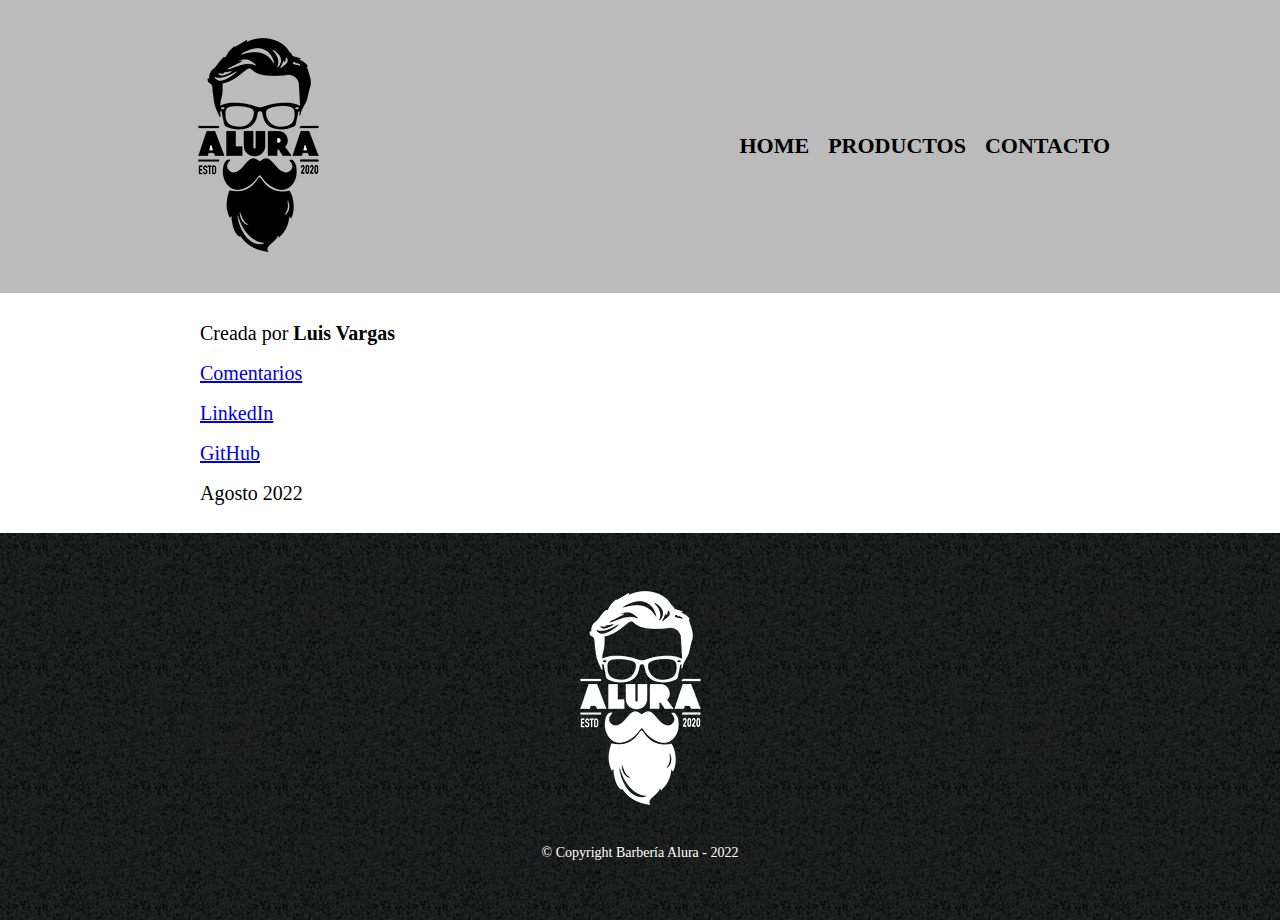
==== contacto.html @ ffdf5bf4 "Barbería Alura" ====
<!DOCTYPE html>
<html lang="en">
<head>
    <meta charset="UTF-8">
    <meta http-equiv="X-UA-Compatible" content="IE=edge">
    <meta name="viewport" content="width=device-width, initial-scale=1.0">
    <title>Contacto - Barbería Alura</title>
    <link rel="stylesheet" href="reset.css">
    <link rel="stylesheet" href="estilos.css">
</head>
<body>
    <header>
        <div class = "caja">
            <h1><img src="img/logo.png" alt="logo"></h1>
            <nav>
                <ul>
                    <li><a href="index.html">Home</a></li>
                    <li><a href="productos.html">Productos</a></li>
                    <li><a href="contacto.html">Contacto</a></li>
                </ul>
            </nav>
        </div>
    </header>

    <main>
        <div class="caja">
            <div class="contacto">
                <h1>Creada por <strong>Luis Vargas</strong></h1>
                <a href="mailto:pilotoasado@outlook.com">Comentarios</a>
                <br>
                <a href="https://www.linkedin.com/in/dev-luis-vargas/">LinkedIn</a>
                <br>
                <a href="https://github.com/vargas-luis/barberia-alura">GitHub</a>
                <br>    
                <p>Agosto 2022</p>
            </div>
        </div>
    </main>

    <footer>
        <div class="pie">
            <img src="/img/logo-blanco.png">
            <p class="copyright">&copy Copyright Barbería Alura - 2022</p>
        </div>
    </footer>
    
</body>
</html>
---- estilos.css ----
header{
    background-color: #BBBBBB;
    padding: 20px 0px;
}

.caja {
    width: 940px;
    position: relative;
    margin: 0 auto;
}

nav{
    position: absolute;
    top: 115px;
    right: 0;
}

nav li{
    display: inline;
    margin: 0 0 0 15px;
}

nav a{
    text-transform: uppercase;
    color: #000000;
    font-weight: bold;
    font-size: 22px;
    text-decoration:none;
}

nav a:hover{
    color: #c78c19;
    text-decoration: underline;
}

footer {
    background: url(img/bg.jpg);
    text-align: center;
    padding: 40px;
}

.copyright {
    color: white;
    font-size: 14px;
    margin: 20px;
}

main{
    padding: 20px 0px;
}

.titulo-principal{
    padding-left: 30px;
    font-size: 30px;
    font-weight: bold;
}

#banner{
    width:100%;
    border-radius: 10px;
    margin: 20px 0px;
}


.titulo-centralizado{
    text-align: center;
    font-size: 25px;
    font-weight: bold;    
}

.principal p{
    text-align: justify;
    line-height: 1.5;
}

#mision strong{
    color:red;
}

#mision{
    font-size: 20px;
    font-style: italic;
}


.diferenciales{
    padding: 30px;
    position: relative;
    display: inline-block;
}

.items{
    font-style: italic;
    line-height: 1.5;
}

.diferenciales ul{
    display: inline-block;
    vertical-align: top;
    width: 25%;
    margin: 0% 15%;
}

.imagenDiferenciales {
    width: 40%;
    /* margin-left: 15%; */
    border-radius: 10px;
}

.contacto{
    padding-left: 30px;
    font-size: 20px;
    line-height: 2;
}

.contacto strong{
    font-weight: bold;
}
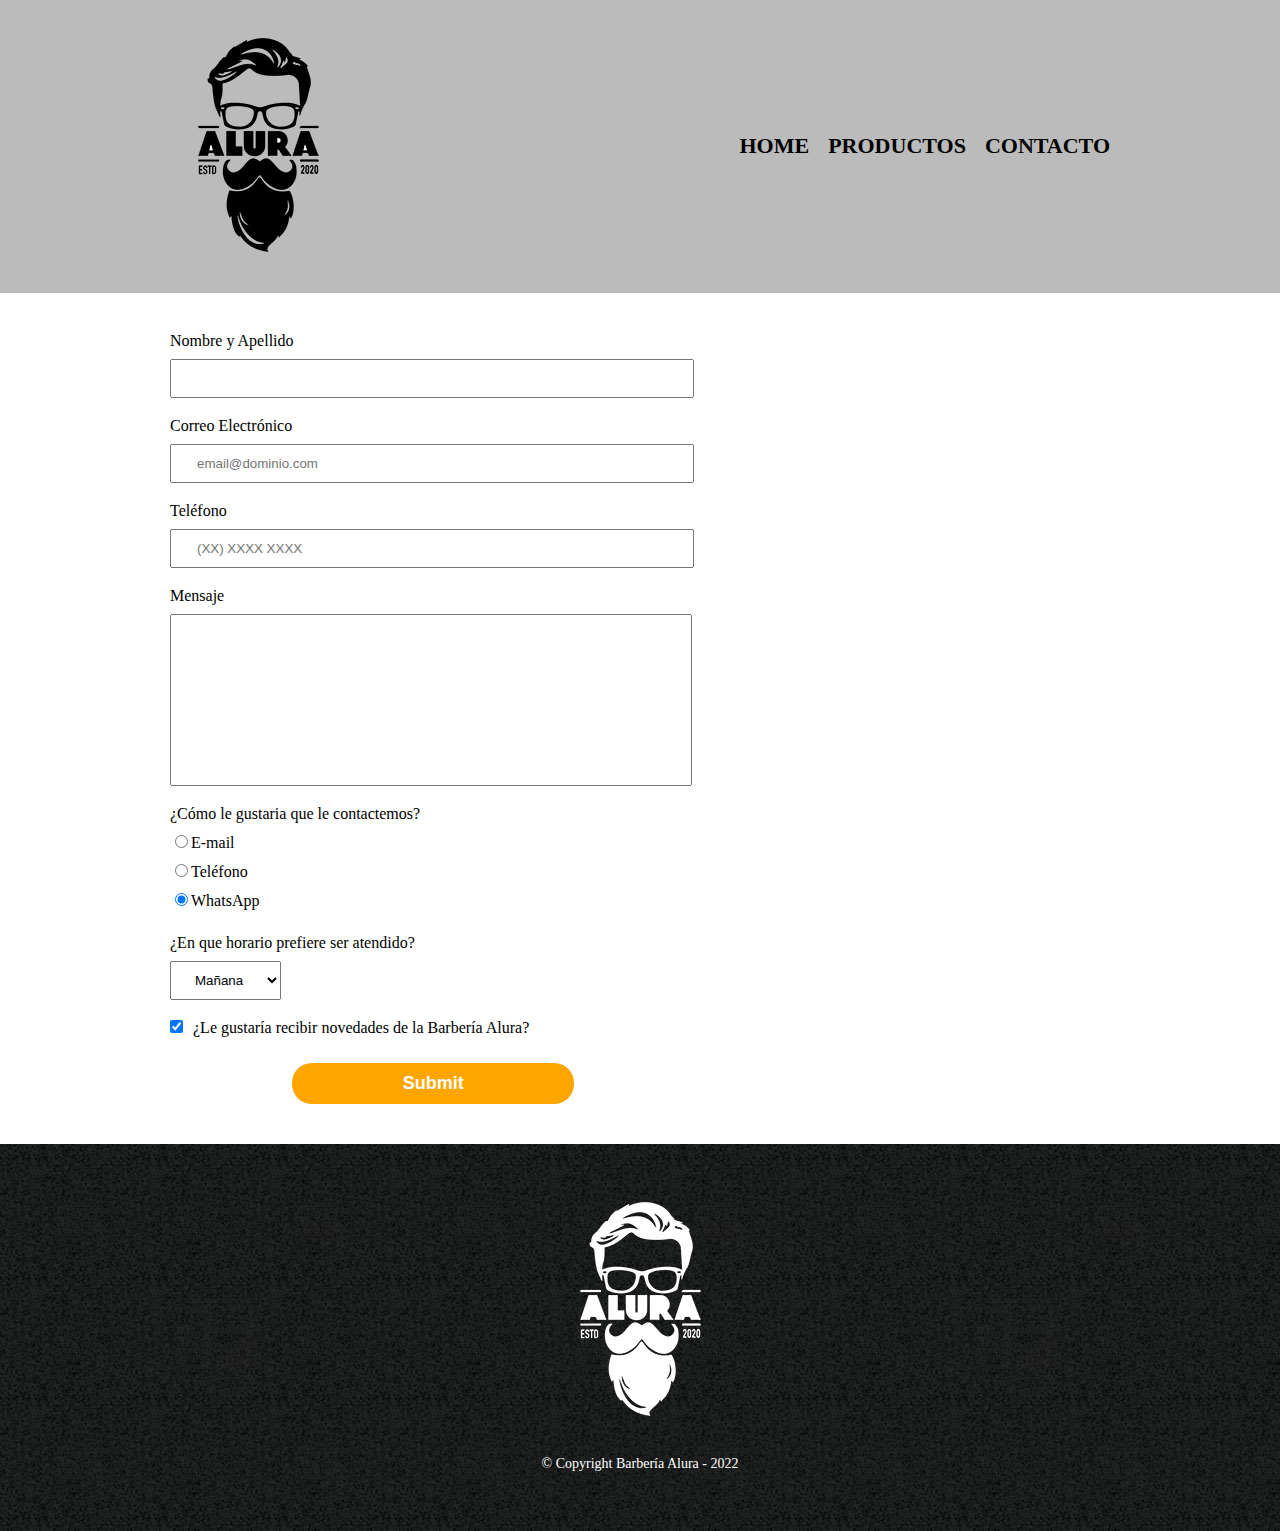
==== commit d47c8b4c: "Barbería Alura" ====
--- a/contacto.html
+++ b/contacto.html
@@ -6,12 +6,12 @@
     <meta name="viewport" content="width=device-width, initial-scale=1.0">
     <title>Contacto - Barbería Alura</title>
     <link rel="stylesheet" href="reset.css">
-    <link rel="stylesheet" href="estilos.css">
+    <link rel="stylesheet" href="estilos-contacto.css">
 </head>
 <body>
     <header>
         <div class = "caja">
-            <h1><img src="img/logo.png" alt="logo"></h1>
+            <h1><img src="img/logo.png" alt="Logo Barbería Alura"></h1>
             <nav>
                 <ul>
                     <li><a href="index.html">Home</a></li>
@@ -23,23 +23,51 @@
     </header>
 
     <main>
-        <div class="caja">
-            <div class="contacto">
-                <h1>Creada por <strong>Luis Vargas</strong></h1>
-                <a href="mailto:pilotoasado@outlook.com">Comentarios</a>
-                <br>
-                <a href="https://www.linkedin.com/in/dev-luis-vargas/">LinkedIn</a>
-                <br>
-                <a href="https://github.com/vargas-luis/barberia-alura">GitHub</a>
-                <br>    
-                <p>Agosto 2022</p>
-            </div>
-        </div>
+        <form>
+            <label for="nombreapellido">Nombre y Apellido</label>
+            <input type="text" id="nombreapellido" class="input-patron" required>
+            
+            <label for="correoelectronico">Correo Electrónico</label>
+            <input type="email" id="correoelectronico" class="input-patron" required placeholder="email@dominio.com">
+            
+            <label for="telefono">Teléfono</label>
+            <input type="tel" id="telefono" class="input-patron" required placeholder="(XX) XXXX XXXX">
+
+            <label for="mensaje" id="mensaje">Mensaje</label>
+            <textarea name="caja-mensaje" id="caja-mensaje" rows="10" class="input-patron" required></textarea>
+
+            <fieldset>
+                <legend>¿Cómo le gustaria que le contactemos?</legend>
+                
+                <label for="radio-email">
+                <input type="radio" name="contacto" value="email" id="radio-email">E-mail</label>
+                
+                <label for="radio-telefono">
+                <input type="radio" name="contacto" value="telefono" id="radio-telefono">Teléfono</label> 
+                
+                <label for="radio-whatsapp">
+                <input type="radio" name="contacto" value="whatsapp" id="radio-whatsapp" checked>WhatsApp</label>
+            </fieldset>
+
+            <br>
+
+            <fieldset>
+                <legend>¿En que horario prefiere ser atendido?</legend>
+                <select name="selector" id="selector">
+                    <option>Mañana</option>
+                    <option>Tarde</option>
+                    <option>Noche</option>
+                </select>
+            </fieldset>
+
+            <label><input type="checkbox" class="checkbox" checked>¿Le gustaría recibir novedades de la Barbería Alura?</label>
+            <input type="submit" id="submit">
+        </form>
     </main>
 
     <footer>
         <div class="pie">
-            <img src="/img/logo-blanco.png">
+            <img src="img/logo-blanco.png" alt="Logo Barbería Alura">
             <p class="copyright">&copy Copyright Barbería Alura - 2022</p>
         </div>
     </footer>
--- a/estilos-contacto.css
+++ b/estilos-contacto.css
@@ -0,0 +1,96 @@
+header{
+    background-color: #BBBBBB;
+    padding: 20px 0px;
+}
+
+.caja {
+    width: 940px;
+    position: relative;
+    margin: 0 auto;
+}
+
+nav{
+    position: absolute;
+    top: 115px;
+    right: 0;
+}
+
+nav li{
+    display: inline;
+    margin: 0 0 0 15px;
+}
+
+nav a{
+    text-transform: uppercase;
+    color: #000000;
+    font-weight: bold;
+    font-size: 22px;
+    text-decoration:none;
+}
+
+nav a:hover{
+    color: #c78c19;
+    text-decoration: underline;
+}
+
+footer {
+    background: url(img/bg.jpg);
+    text-align: center;
+    padding: 40px;
+}
+
+.copyright {
+    color: white;
+    font-size: 14px;
+    margin: 20px;
+}
+
+main{
+    width: 940px;
+    margin: 0 auto;
+}
+
+form{
+    margin: 40px 0;
+}
+
+form label, form legend {
+    display: block;
+    margin: 0 0 10px;
+}
+
+.input-patron {
+    display: block;
+    margin: 0 0 20px;
+    padding: 10px 25px;
+    width: 50%;
+    resize: none;
+}
+
+select{
+    display: block;
+    padding: 10px 20px;
+}
+
+.checkbox{
+    margin: 20px 10px 20px 0;
+}
+
+#submit{
+    width: 30%;
+    padding: 10px 0px;
+    margin-left: 13%;
+    font-size: 18px;
+    font-weight: bolder;
+    color: white;
+    /* background: url(img/bg.jpg); */
+    background: orange;
+    border-radius: 20px;
+    border: none;
+    transition: 1s background;
+    cursor: pointer;
+}
+
+#submit:hover{
+    background: darkorange;
+}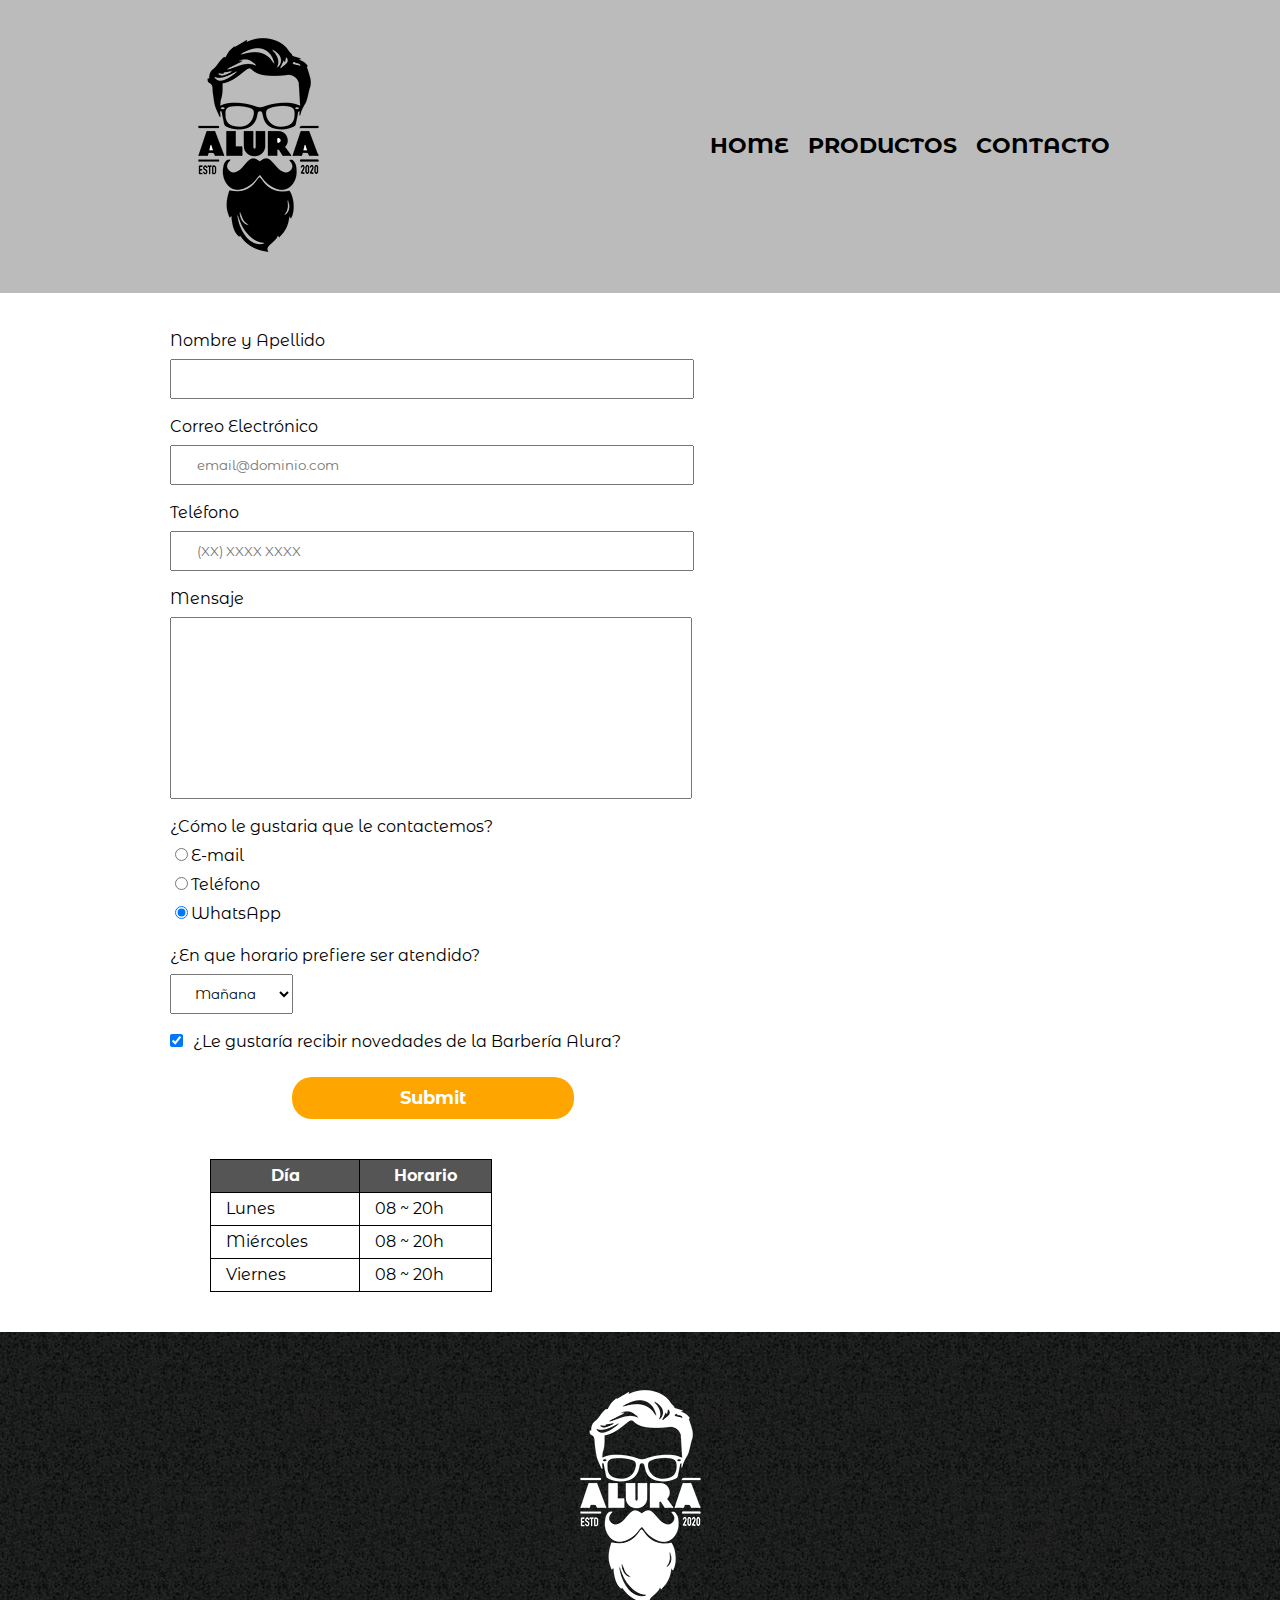
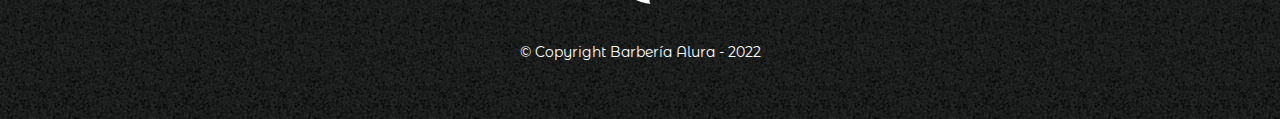
==== commit 8d869fbb: "Se actualiza estilos" ====
--- a/contacto.html
+++ b/contacto.html
@@ -7,6 +7,7 @@
     <title>Contacto - Barbería Alura</title>
     <link rel="stylesheet" href="reset.css">
     <link rel="stylesheet" href="estilos-contacto.css">
+    <link href="https://fonts.googleapis.com/css2?family=Montserrat+Alternates:wght@300&display=swap" rel="stylesheet">
 </head>
 <body>
     <header>
@@ -63,6 +64,31 @@
             <label><input type="checkbox" class="checkbox" checked>¿Le gustaría recibir novedades de la Barbería Alura?</label>
             <input type="submit" id="submit">
         </form>
+
+        <table>
+            <thead>
+                <tr>
+                    <th>Día</th>
+                    <th>Horario</th>
+                </tr>
+            </thead>
+
+            <tbody>
+                <tr>
+                    <td>Lunes</td>
+                    <td>08 ~ 20h</td>
+                </tr>
+                <tr>
+                    <td>Miércoles</td>
+                    <td>08 ~ 20h</td>
+                </tr>
+                <tr>
+                    <td>Viernes</td>
+                    <td>08 ~ 20h</td>
+                </tr>
+            </tbody>
+        </table>
+        
     </main>
 
     <footer>
--- a/estilos-contacto.css
+++ b/estilos-contacto.css
@@ -1,3 +1,6 @@
+*{
+    font-family: 'Montserrat Alternates', sans-serif;
+}
 header{
     background-color: #BBBBBB;
     padding: 20px 0px;
@@ -7,6 +10,7 @@
     width: 940px;
     position: relative;
     margin: 0 auto;
+    font-family: 'Montserrat Alternates', sans-serif;
 }
 
 nav{
@@ -37,6 +41,7 @@
     background: url(img/bg.jpg);
     text-align: center;
     padding: 40px;
+    font-family: 'Montserrat Alternates', sans-serif;
 }
 
 .copyright {
@@ -87,10 +92,47 @@
     background: orange;
     border-radius: 20px;
     border: none;
-    transition: 1s background;
+    transition: 1s all;
     cursor: pointer;
 }
 
 #submit:hover{
     background: darkorange;
+    transform: scale(1.2);
+}
+
+table{
+    margin: 40px 40px;
+    width: 30%;
+}
+
+thead{
+    background-color: #555555;
+    color: white;
+    font-weight: bold;
+}
+
+td, th {
+    border: 1px solid black;
+    padding: 8px 15px;
+}
+
+@media screen and (max-width:480px){
+    h1 {
+    text-align: center;
+    }
+
+    .caja, main{
+        width: 90%;
+    }
+
+    .input-patron, .table, #submit{
+        margin: 0 auto;
+        width: 80%;
+    }
+
+    nav{
+        position: static;
+        width: 60%;
+    }
 }